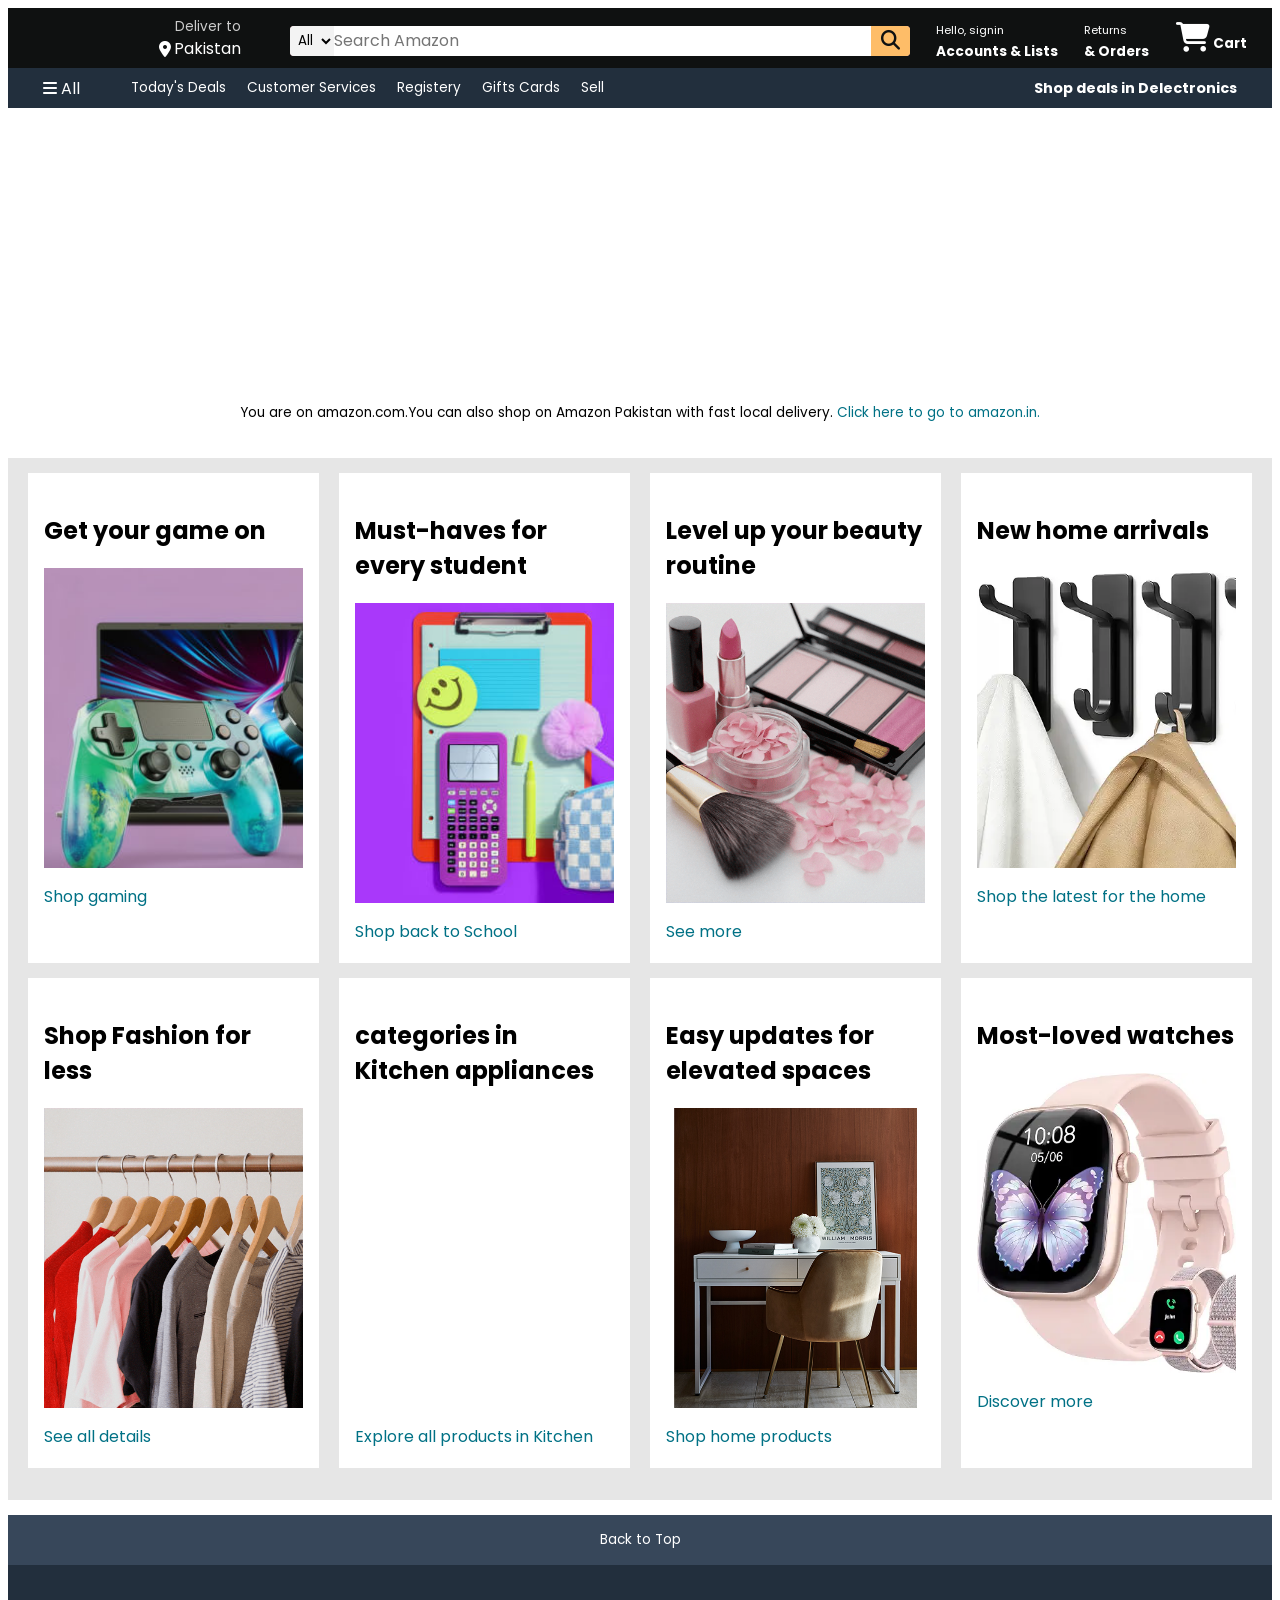
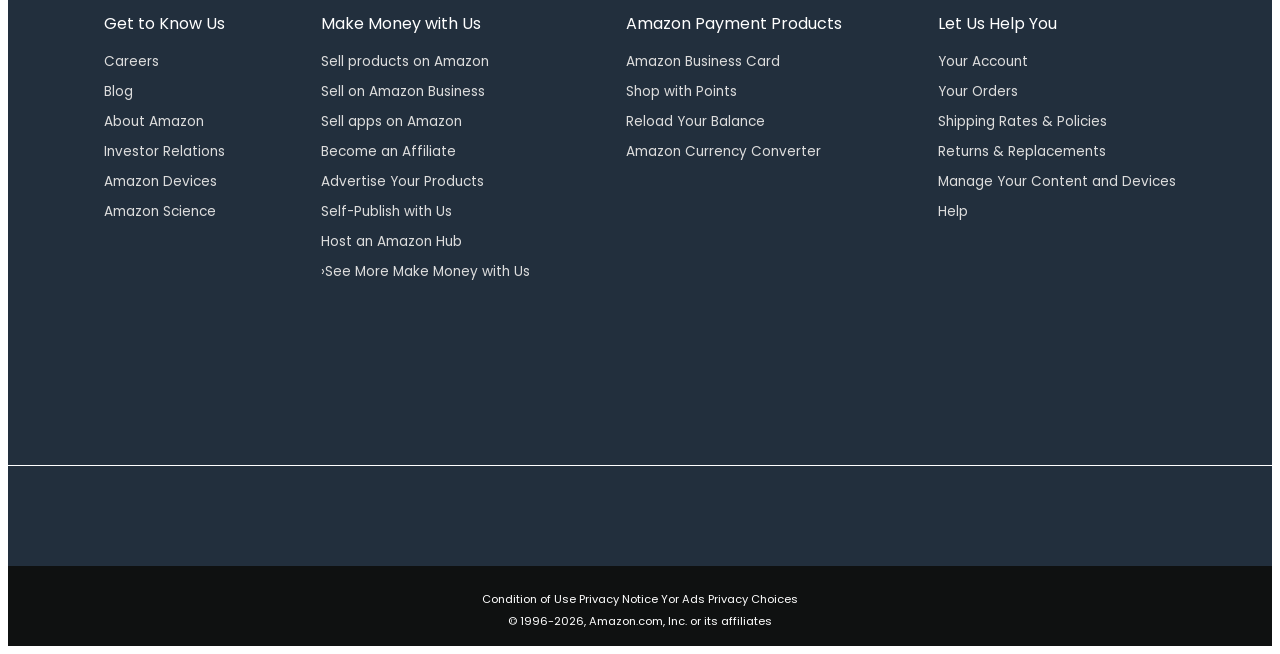
==== index.html @ 2e3046fe "Rename amazon.html to index.html" ====
<!DOCTYPE html>
<html lang="en">
<head>
    <meta charset="UTF-8">
    <meta name="viewport" content="width=device-width, initial-scale=1.0">
    <title>Amazon</title>
        <link rel="stylesheet" href="https://cdnjs.cloudflare.com/ajax/libs/font-awesome/6.5.2/css/all.min.css">
    <link rel="stylesheet" href="amazon.css">
    <link rel="preconnect" href="https://fonts.googleapis.com">
<link rel="preconnect" href="https://fonts.gstatic.com" crossorigin>
<link href="https://fonts.googleapis.com/css2?family=Poppins:ital,wght@0,100;0,200;0,300;0,400;0,500;0,600;0,700;0,800;0,900;1,100;1,200;1,300;1,400;1,500;1,600;1,700;1,800;1,900&display=swap" rel="stylesheet">
</head>
<body>
    <header>
         <div class="navbar">
              <div class="nav-logo border" >
                    <div class="logo"></div>
              </div>

              <div class="nav-address border">
                 <p class="add-first">Deliver to</p>
                      <div class="add-icon">
                          <i class="fa-solid fa-location-dot"></i>
                         <p class="add-sec">Pakistan</p>
                     </div>
             </div>

            <div class="nav-search">
                <select class="search-select">
                    <option value="">All</option>
                </select>
                <input placeholder="Search Amazon" class="search-input">
                <div class="search-icon">
                    <i class="fa-solid fa-magnifying-glass"></i>
                </div>
            </div>

            <div class="nav-signin border">
                <p><span>Hello, signin</span></p>
                <p class="nav-second">Accounts & Lists</p>
            </div>

                <div class="nav-return border">
                <p><span>Returns</span></p>
                <p class="nav-second">& Orders</p>
                </div>

                <div class="nav-cart border">
                 <i class="fa-solid fa-cart-shopping"></i>
                    Cart
                </div>
 </div>
 <div class="panel">
             <div class="panel-all border">
                    <i class="fa-solid fa-bars"></i>
                    All
             </div> 

             <div class="panels-options">
                <p class="border">Today's Deals</p>
                 <p class="border"> Customer Services</p>
                 <p class="border">  Registery</p>
                 <p class="border"> Gifts Cards</p>
                 <p class="border"> Sell</p>
             </div>

             <div class="panel-deals border">
                Shop deals in Delectronics
             </div>
</div>
    </header>
 <div class="hero-section">
        <div class="hero-message">
           <p> You are on amazon.com.You can also shop on Amazon Pakistan with fast local delivery.  <a>Click here to go to amazon.in.</a></p>
        </div>
</div>

<div class="shop-section">
    <div class="box1 box">
             <div class="box-content">
                    <h2>Get your game on</h2>
                     <div class="box-image"></div>
                     <p>Shop gaming</p>
            </div>
    </div> 

    <div class="box2 box">
                   <div class="box-content">
                    <h2>Must-haves for every student</h2>
                     <div class="box-image2"></div>
                     <p>Shop back to School</p>
            </div>
    </div>

    <div class="box3 box">    
               <div class="box-content">
                    <h2>Level up your beauty routine</h2>
                     <div class="box-image3"></div>
                     <p>See more</p>
            </div>
        </div>

    <div class="box4 box">
                   <div class="box-content">
                    <h2>New home arrivals</h2>
                     <div class="box-image4"></div>
                     <p>Shop the latest for the home</p>
            </div>
    </div> 

    <div class="box5 box">
             <div class="box-content">
                    <h2>Shop Fashion for less</h2>
                     <div class="box-image5"></div>
                     <p>See all details</p>
            </div>
    </div>

    <div class="box6 box">
                   <div class="box-content">
                    <h2>categories in Kitchen appliances</h2>
                     <div class="box-image6"></div>
                     <p>Explore all products in Kitchen</p>
            </div>
    </div>

    <div class="box7 box">    
               <div class="box-content">
                    <h2>Easy updates for elevated spaces </h2>
                     <div class="box-image7"></div>
                     <p>Shop home products</p>
            </div>
        </div>
    <div class="box8 box">

                   <div class="box-content">
                    <h2>Most-loved watches</h2>
                     <div class="box-image8"></div>
                     <p>Discover more</p>
            </div>
    </div> 
</div>

<footer>
    <div class="foot-panel1"> 
        Back to Top
    </div>
     <div class="foot-panel2">
        <ul>
           <p> Get to Know Us</p>
         <a>Careers</a>
           <a>Blog</a>
          <a>About Amazon</a>
            <a>Investor Relations</a>
          <a>Amazon Devices</a>
          <a>Amazon Science</a>
        </ul>

          <ul>
             <p>Make Money with Us</p>
              <a>Sell products on Amazon</a>
              <a>Sell on Amazon Business</a>
              <a>Sell apps on Amazon</a>
              <a>Become an Affiliate</a>
             <a>Advertise Your Products</a>
             <a>Self-Publish with Us</a>
             <a>Host an Amazon Hub</a>
             <a>›See More Make Money with Us</a>
        </ul>

             <ul>
                  <p>Amazon Payment Products</p>
                  <a>Amazon Business Card</a>
                  <a>Shop with Points</a>
                  <a>Reload Your Balance</a>
                  <a>Amazon Currency Converter</a>
        </ul>

             <ul>
                  <p>Let Us Help You</p>
                   <a>Your Account</a>
                  <a>Your Orders</a>
                  <a>Shipping Rates & Policies</a>
                  <a>Returns & Replacements</a>
                  <a>Manage Your Content and Devices</a>
                <a>Help</a>
        </ul>
     </div>

      <div class="foot-panel3">
        <div class="foot-logo"></div>
      </div>

       <div class="foot-panel4">
              <div class="pages">
                       <a>Condition of Use</a>
                      <a>Privacy Notice</a>
                      <a> Yor Ads Privacy Choices</a>
                </div>
                <div class="copyright">
                  © 1996-2026, Amazon.com, Inc. or its affiliates
                </div>
       </div>
</footer>

</body>
</html>
---- amazon.css ----
* {
    padding: 0px;
     font-family: "Poppins", sans-serif;
    border: border-box;
}
/* Navbar Styling */
.navbar {
    height: 60px;
    width: 100%;
    background-color: #0f1111;
    color: white;
    display: flex;
    align-items: center;
    justify-content: space-evenly;
}

 /* logo Box */
.nav-logo {
    height: 50px;
    width: 90px;
}

.logo {
    background-image: url(Amazon(1).svg);
    background-size: cover;
    height: 60px;
    width: 70px;
}

.border{
    border: 1.75px solid transparent;
}

.border:hover{
    border: 1.75px solid white;
}

/* location-box  */
.nav-address{
      height: 60px;
    width: 100px;
    margin-top: 20px;
    margin-bottom: 30px;
}

.add-first{
      color: #cccccc;
      font-size: 0.85rem;
      margin-left: 25px;
}

.add-sec{
    color:white;
    font-size: 1rem;
    margin-left: 3px;
}

.add-icon{
    display: flex;
    align-items: center;
    margin-left: 9px;
     margin-top: -30px;
} 
 /* search-box */
.nav-search{
    display: flex;
    justify-content: space-evenly;
    margin-left: 15px;
    margin-top: 5px;
    background-color: pink;
    width: 620px;
    height: 30px;
    border-radius: 4px;
}

.search-select{
    background-color: #f3f3f3;
    width: 50px;
    color:black;
    text-align: center;
     border-top-left-radius: 4px;
      border-bottom-left-radius: 4px;
      border: none;
}

.search-input{
    width: 100%;
    font-size: 1rem;
    border: none;
}

.search-icon{
    width: 45px;
    display: flex;
    justify-content: center;
    align-items: center;
    font-size: 1.2rem;
    background-color: #febd68;
      border-top-right-radius: 4px;
      border-bottom-right-radius: 4px;
      color: #0f1111;
}

.nav-search:hover{
    border: 2px soild orange;
}

/* Signin Box */
span{
    font-size: 0.7rem;
}

.nav-second{
   font-size: 0.85rem;
   font-weight: 700;
   margin-top: -15px;
}
 
/* Cart box */
.nav-cart i {
    font-size: 30px;
    color: white;
}

.nav-cart{
    font-size: 0.85rem;
    font-weight: 700;
}
/* Panel Styling */
.panel{
  height: 40px;
  background-color: #222f3d;
  display: flex;
  color: white;
  align-items: center;
  justify-content: space-evenly;
}

.panels-options p{
    display: inline;
    margin-left: 15px;
}

.panels-options{
    width: 70%;
    font-size: 0.85rem;
}

.panel-deals{
    font-size: 0.9rem;
    font-weight: 700;
}
/* hero-section */
.hero-section{
    background-image: url(home image.jpg);
    height: 350px;
    background-size: cover;
    display: flex;
    justify-content: center;
    align-items: flex-end;
}

.hero-message{
  background-color: white;
  color: black;
  height: 40px;
  display: flex;
  align-items: center;
  justify-content: center;
  font-size: 0.85rem;
   margin-bottom: 25px;
  width: 80%;
}

.hero-message a{
    color: #007185;
}
 /* shopping-section styling  */
.shop-section{
   display: flex;
   flex-wrap: wrap;
   justify-content: space-evenly;
   background-color:  #e6e6e6;
}

.box{
    height: 500px;
    width: 23%;
    background-color: white;
    padding: 20px 0px ;
    margin-top: 15px;
}

.box-image{
    height: 300px;
    background-image: url(gaming.jpg);
    background-size: cover;
    margin-bottom: 1rem;
    margin-top: 1rem;
}

.box1{
    height: 450px;
}

.box2{
    height: 450px;
}

.box3{
    height: 450px;
}

.box4{
    height: 450px;
}

.box5{
    height: 450px;
    margin-bottom: 2rem;
}

.box6{
    height: 450px;
}

.box7{
    height: 450px;
}

.box8{
    height: 450px;
}

.box-content{
    margin-left: 1rem;
    margin-right: 1rem;
}

.box-content p{
     color: #007185;
}

.box-image2{
      height: 300px;
        background-image: url(school.jpg);
    background-size: cover;
    margin-bottom: 0.25rem;
    margin-top: 1rem;
}

.box-image3{  
     height: 300px;
      background-image: url( beauty.png);   
    background-size: cover;
    margin-bottom: 1rem;
    margin-top: 1rem;
}

.box-image4{
     height: 300px;
        background-image: url(hooks.webp);
    background-size: cover;
    margin-bottom: 1rem;
    margin-top: 1rem;
}

.box-image5{
      height: 300px;
        background-image: url(clothes.png);
    background-size: cover;
    margin-bottom: 1rem;
    margin-top: 1rem;
}

.box-image6{  
     height: 300px;
      background-image: url(balck set.webp);   
    background-size: cover;
    margin-bottom: 1rem;
    margin-top: 0.25rem;
}

.box-image7{
     height: 300px;
        background-image: url(furniture.jpg);
    background-size: cover;
    margin-bottom: 1rem;
    margin-top: 1rem;
}


.box-image8{
     height: 300px;
        background-image: url(women.webp);
    background-size: cover;
    margin-bottom: 1rem;
    margin-top: 1rem;
}

/* footer styling*/
footer{
    margin-top: 15px;
}

.foot-panel1{
    background-color: #37475a;
    color: white;
    height: 50px;
    display: flex;
    align-items: center;
    justify-content: center;
    font-size: 0.85rem;
}

.foot-panel2{
    background-color: #222f3d;
    color: white;
    height: 500px;
    display: flex;
    justify-content: space-evenly;
}

ul{
    margin-top: 30px;
}

ul a{
    display: block;
    font-size: 0.85rem;
    margin-top: 10px;
    color: #dddddd;
}

.foot-panel3{
    background-color: #222f3d ;
    color: white;
    height: 100px;
    border-top: 0.5px solid white;
    display: flex;
    justify-content: center;
    align-items: center;
}

.foot-logo{
     background-image: url(images/Amazon\ \(1\).svg);
    background-size: cover;
    height: 100px;
    width: 100px;
}

.foot-panel4{
    background-color: #0f1111;
    color: white;
    height: 80px;
       font-size: 0.7rem;
     text-align: center;
}

.pages{
         padding-top: 25px;
}

.copyright{
     padding-top: 5px;
}
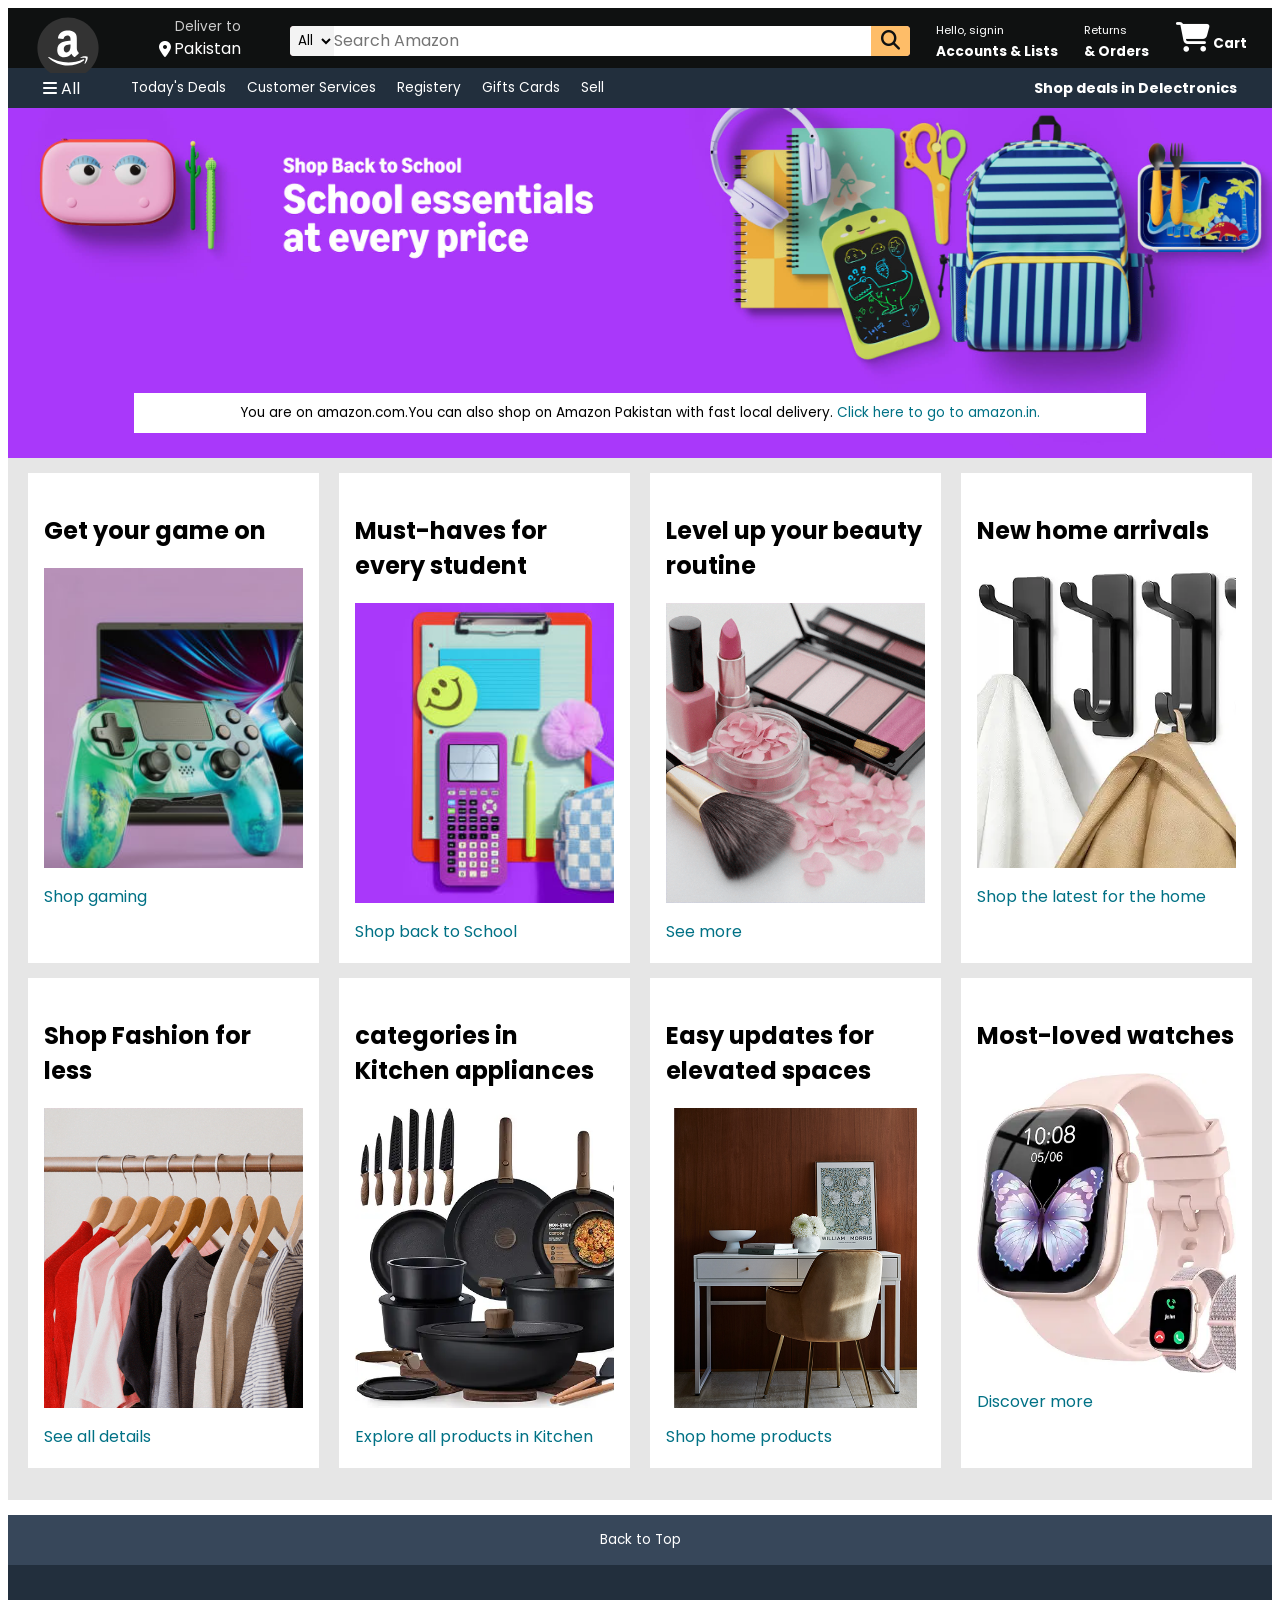
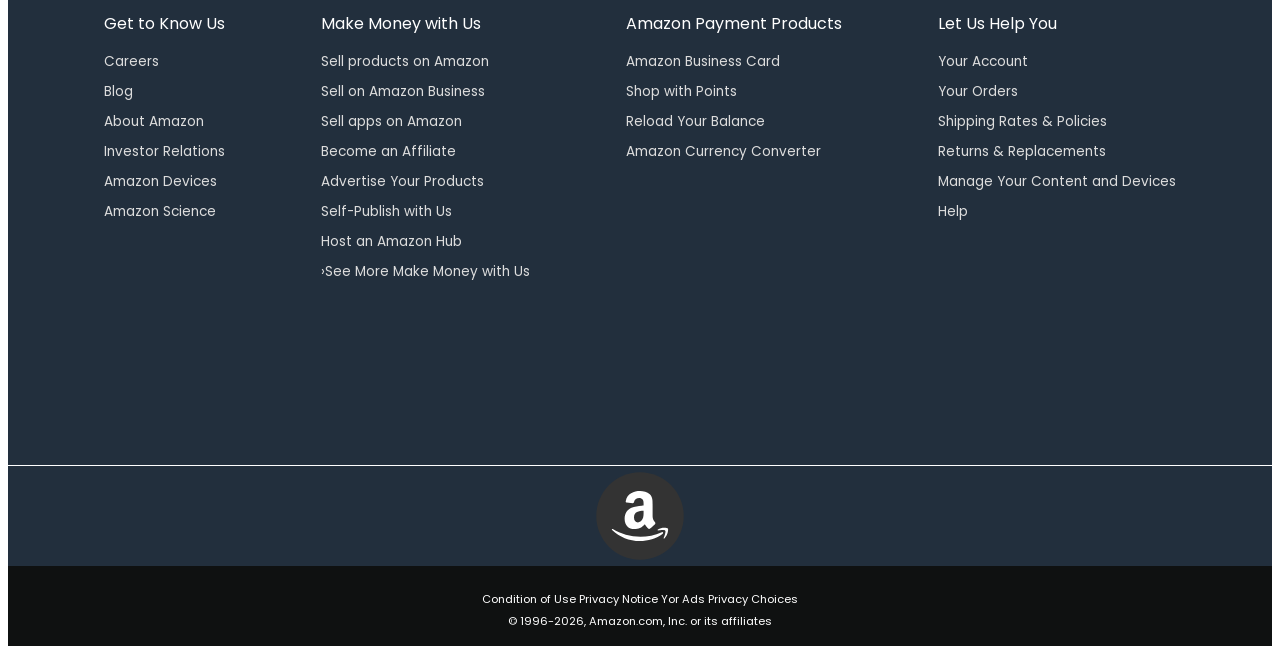
==== commit 48423388: "Update index.html" ====
--- a/index.html
+++ b/index.html
@@ -12,6 +12,7 @@
 </head>
 <body>
     <header>
+        <!-- Navbar of website -->
          <div class="navbar">
               <div class="nav-logo border" >
                     <div class="logo"></div>
@@ -49,7 +50,8 @@
                  <i class="fa-solid fa-cart-shopping"></i>
                     Cart
                 </div>
- </div>
+ </div> 
+        <!-- Menu Panel of Website -->
  <div class="panel">
              <div class="panel-all border">
                     <i class="fa-solid fa-bars"></i>
@@ -69,12 +71,13 @@
              </div>
 </div>
     </header>
+    <!-- Hero Section of website -->
  <div class="hero-section">
         <div class="hero-message">
            <p> You are on amazon.com.You can also shop on Amazon Pakistan with fast local delivery.  <a>Click here to go to amazon.in.</a></p>
         </div>
 </div>
-
+<!-- Shopping Section of website -->
 <div class="shop-section">
     <div class="box1 box">
              <div class="box-content">
@@ -140,7 +143,7 @@
             </div>
     </div> 
 </div>
-
+ <!-- Footer of a Panel -->
 <footer>
     <div class="foot-panel1"> 
         Back to Top
--- a/amazon.css
+++ b/amazon.css
@@ -21,7 +21,7 @@
 }
 
 .logo {
-    background-image: url(Amazon(1).svg);
+    background-image: url("Amazon (1).svg");
     background-size: cover;
     height: 60px;
     width: 70px;
@@ -152,7 +152,7 @@
 }
 /* hero-section */
 .hero-section{
-    background-image: url(home image.jpg);
+    background-image: url("home image.jpg");
     height: 350px;
     background-size: cover;
     display: flex;
@@ -193,7 +193,7 @@
 
 .box-image{
     height: 300px;
-    background-image: url(gaming.jpg);
+    background-image: url("gaming.jpg");
     background-size: cover;
     margin-bottom: 1rem;
     margin-top: 1rem;
@@ -243,7 +243,7 @@
 
 .box-image2{
       height: 300px;
-        background-image: url(school.jpg);
+        background-image: url("school.jpg");
     background-size: cover;
     margin-bottom: 0.25rem;
     margin-top: 1rem;
@@ -251,7 +251,7 @@
 
 .box-image3{  
      height: 300px;
-      background-image: url( beauty.png);   
+      background-image: url("beauty.png"); 
     background-size: cover;
     margin-bottom: 1rem;
     margin-top: 1rem;
@@ -259,7 +259,7 @@
 
 .box-image4{
      height: 300px;
-        background-image: url(hooks.webp);
+        background-image: url("hooks.webp");
     background-size: cover;
     margin-bottom: 1rem;
     margin-top: 1rem;
@@ -267,7 +267,7 @@
 
 .box-image5{
       height: 300px;
-        background-image: url(clothes.png);
+        background-image: url("clothes.png");
     background-size: cover;
     margin-bottom: 1rem;
     margin-top: 1rem;
@@ -275,7 +275,7 @@
 
 .box-image6{  
      height: 300px;
-      background-image: url(balck set.webp);   
+      background-image: url("balck set.webp");  
     background-size: cover;
     margin-bottom: 1rem;
     margin-top: 0.25rem;
@@ -283,7 +283,7 @@
 
 .box-image7{
      height: 300px;
-        background-image: url(furniture.jpg);
+        background-image: url("furniture.jpg");
     background-size: cover;
     margin-bottom: 1rem;
     margin-top: 1rem;
@@ -292,7 +292,7 @@
 
 .box-image8{
      height: 300px;
-        background-image: url(women.webp);
+        background-image: url("women.webp");
     background-size: cover;
     margin-bottom: 1rem;
     margin-top: 1rem;
@@ -343,7 +343,7 @@
 }
 
 .foot-logo{
-     background-image: url(images/Amazon\ \(1\).svg);
+     background-image: url("Amazon (1).svg");
     background-size: cover;
     height: 100px;
     width: 100px;
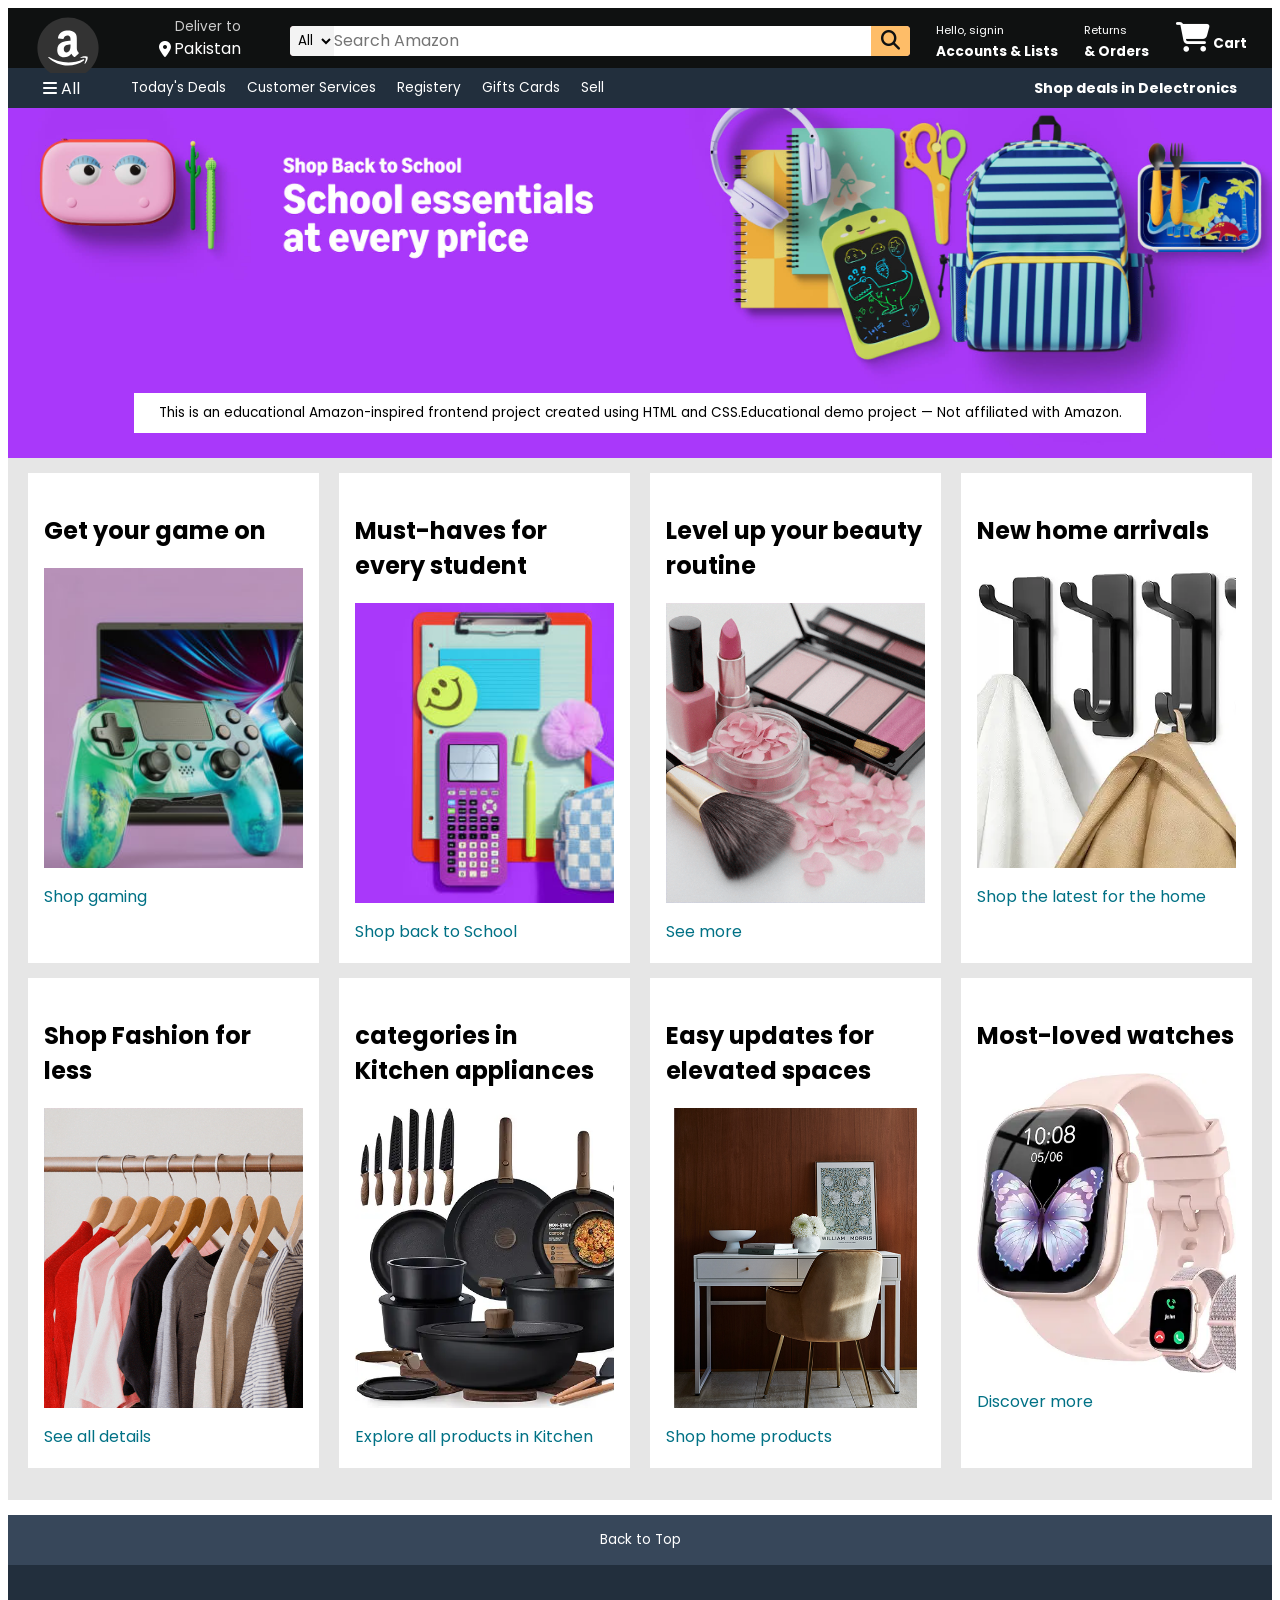
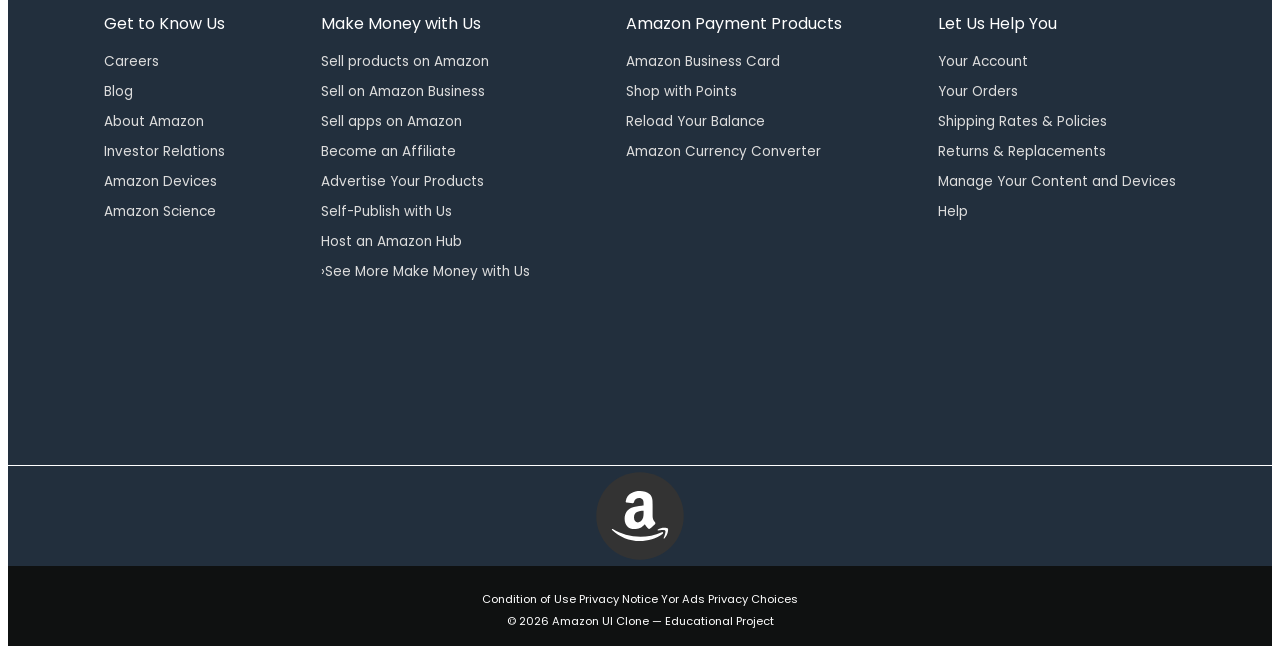
==== commit 01817327: "Revise index.html for Amazon UI Clone demo Updated the HTML structure and content for an Amazon UI c" ====
--- a/index.html
+++ b/index.html
@@ -3,7 +3,7 @@
 <head>
     <meta charset="UTF-8">
     <meta name="viewport" content="width=device-width, initial-scale=1.0">
-    <title>Amazon</title>
+    <title>Amazon UI Clone - Demo</title>
         <link rel="stylesheet" href="https://cdnjs.cloudflare.com/ajax/libs/font-awesome/6.5.2/css/all.min.css">
     <link rel="stylesheet" href="amazon.css">
     <link rel="preconnect" href="https://fonts.googleapis.com">
@@ -74,7 +74,13 @@
     <!-- Hero Section of website -->
  <div class="hero-section">
         <div class="hero-message">
-           <p> You are on amazon.com.You can also shop on Amazon Pakistan with fast local delivery.  <a>Click here to go to amazon.in.</a></p>
+           <p>
+  This is an educational Amazon-inspired frontend project
+  created using HTML and CSS.
+</p>
+            <p class="demo-notice">
+  Educational demo project — Not affiliated with Amazon.
+</p>
         </div>
 </div>
 <!-- Shopping Section of website -->
@@ -201,7 +207,7 @@
                       <a> Yor Ads Privacy Choices</a>
                 </div>
                 <div class="copyright">
-                  © 1996-2026, Amazon.com, Inc. or its affiliates
+                  © 2026 Amazon UI Clone — Educational Project
                 </div>
        </div>
 </footer>
